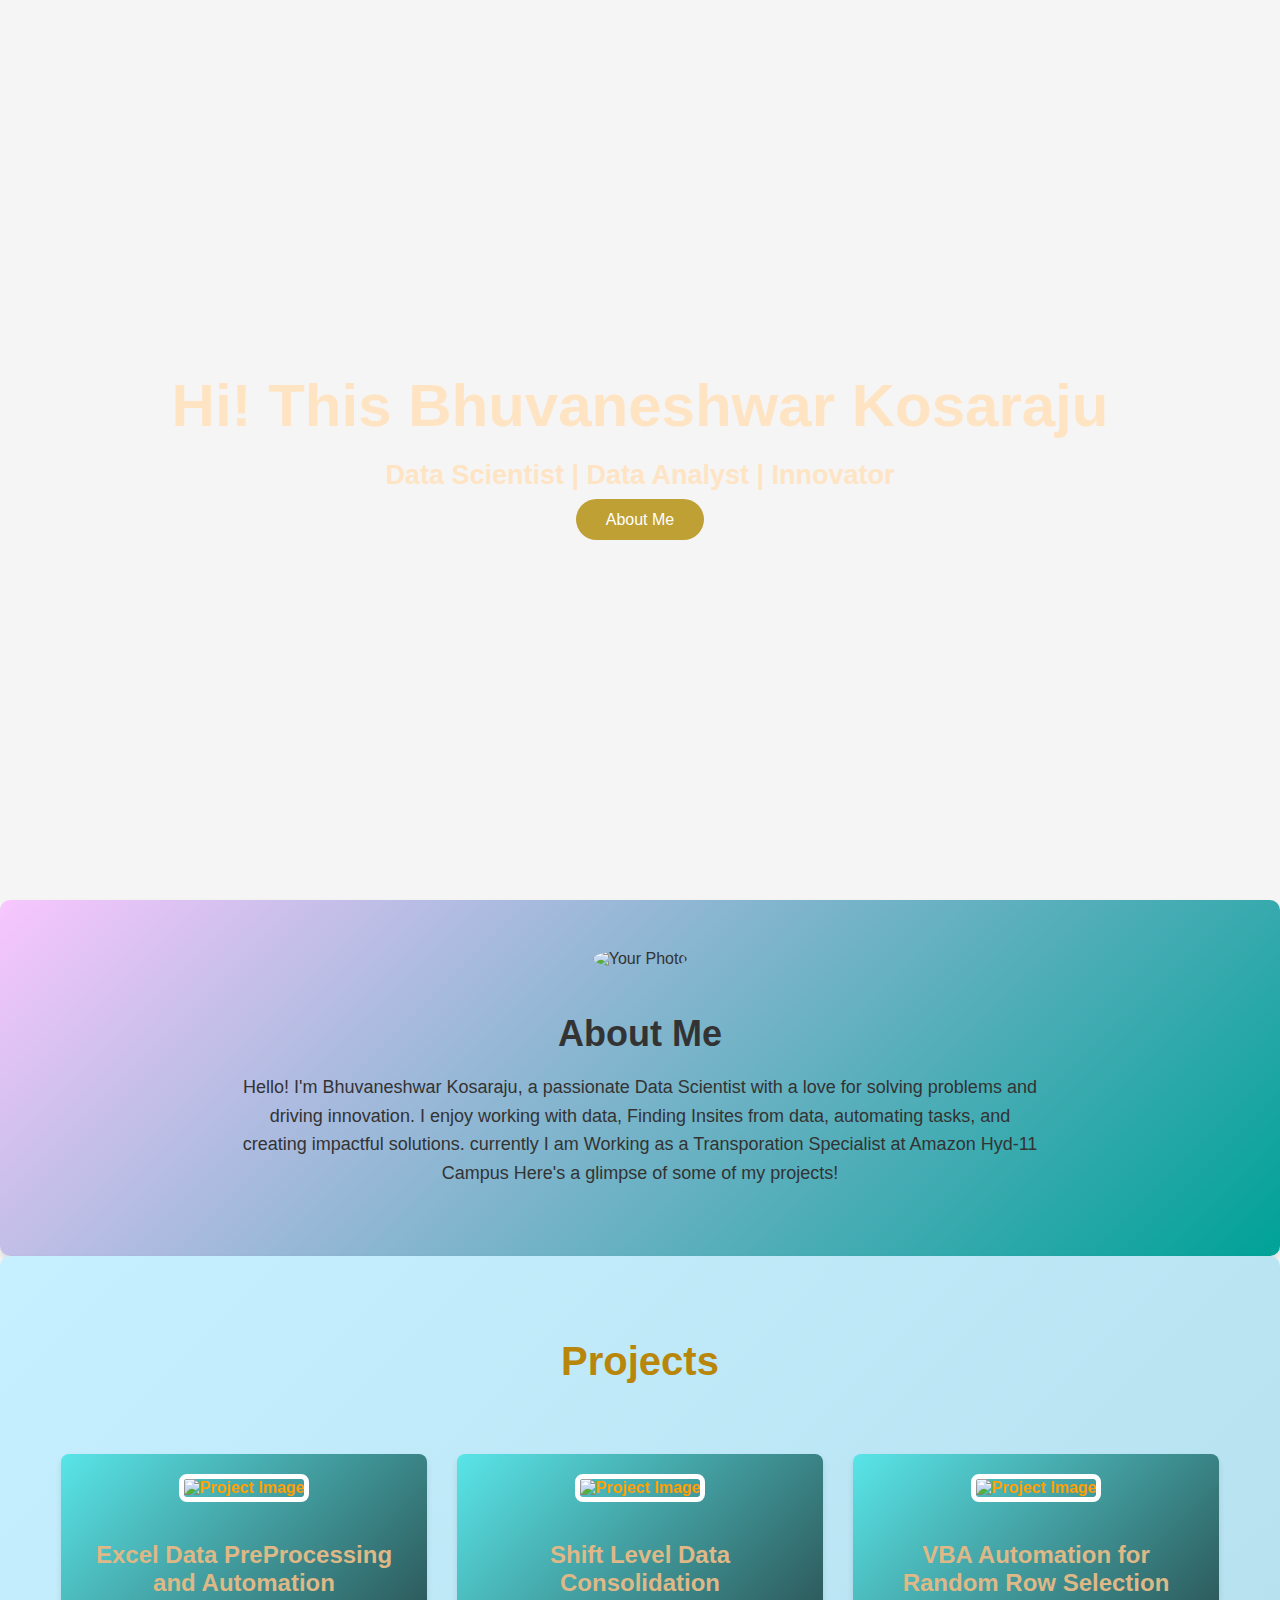
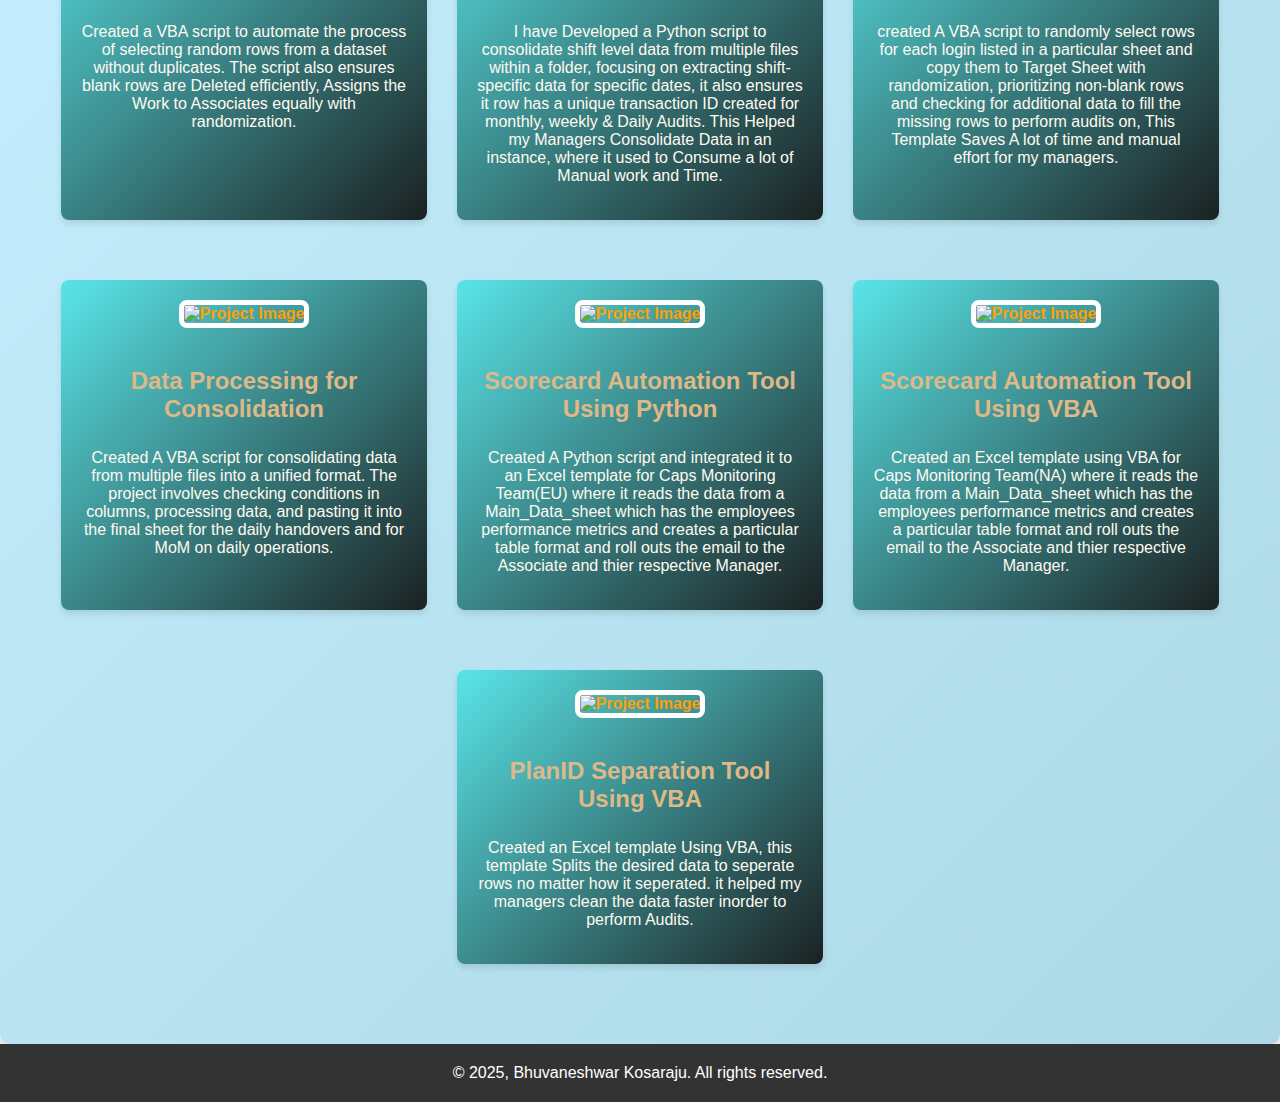
==== index.html @ a9dc3c1d "Add files via upload" ====
<!DOCTYPE html>
<html lang="en">
<head>
    <meta charset="UTF-8">
    <meta name="viewport" content="width=device-width, initial-scale=1.0">
    <meta http-equiv="X-UA-Compatible" content="ie=edge">
    <title>Your Portfolio</title>
    <link rel="stylesheet" href="styles.css">
</head>
<body>

    <!-- Top Section (with Background Image) -->
    <header>
        <div class="header-content">
            <h1>Hi! This Bhuvaneshwar Kosaraju</h1>
            <p>Data Scientist | Data Analyst | Innovator </p>
            <a href="#about" class="cta-button">About Me</a>
        </div>
    </header>

    <!-- About Me Section -->
    <section id="about">
        <div class="container">
            <div class="about-content">
                <img src="C:\Users\shiva\OneDrive\Desktop\My Portfolio\Images\WhatsApp Image 2025-01-09 at 8.52.09 AM (1).jpeg" alt="Your Photo" class="about-photo">
                <h2>About Me</h2>
                <p>Hello! I'm Bhuvaneshwar Kosaraju, a passionate Data Scientist with a love for solving problems and driving innovation. I enjoy working with data, Finding Insites from data, automating tasks, and creating impactful solutions. currently I am Working as a Transporation Specialist at Amazon Hyd-11 Campus Here's a glimpse of some of my projects!
                </p>
            </div>
        </div>
    </section>

    <!-- Projects Section -->
    <section id="projects">
        <div class="container">
            <h2>Projects</h2>


            <div class="project">
                <a href="https://github.com/yourusername/project2" target="_blank">
                    
                    <img src="C:\Users\shiva\OneDrive\Desktop\My Portfolio\Images\Sorting_Automation.jpg" alt="Project Image">
                </a>
                <h3>Excel Data PreProcessing and Automation</h3>
                <p>Created a VBA script to automate the process of selecting random rows from a dataset without duplicates. The script also ensures blank rows are Deleted efficiently, Assigns the Work to Associates equally with randomization.</p>
            </div>

            <div class="project">
                <a href="https://github.com/yourusername/project1" target="_blank">
                    <img src="https://files.oaiusercontent.com/file-94FGf6BtpoTuMNKtYDAn9U?se=2025-01-09T03%3A57%3A19Z&sp=r&sv=2024-08-04&sr=b&rscc=max-age%3D604800%2C%20immutable%2C%20private&rscd=attachment%3B%20filename%3Daf3464da-5b33-4d85-a0a3-fbdc056dc2aa.webp&sig=%2BvxznrYxrNLMMWrGOl1AGCGuSDnQQWJSO8FH7sj/WOE%3D" alt="Project Image">
                </a>
                <h3>Shift Level Data Consolidation</h3>
                <p>I have Developed a Python script to consolidate shift level data from multiple files within a folder, focusing on extracting shift-specific data for specific dates, it also ensures it row has a unique transaction ID created for monthly, weekly & Daily Audits. This Helped my Managers Consolidate Data in an instance, where it used to Consume a lot of Manual work and Time.</p>
            </div>


            <div class="project">
                <a href="https://github.com/yourusername/project3" target="_blank">
                    <img src="https://files.oaiusercontent.com/file-E7sd37WwVdEyYaXYEFrz3q?se=2025-01-09T04%3A01%3A50Z&sp=r&sv=2024-08-04&sr=b&rscc=max-age%3D604800%2C%20immutable%2C%20private&rscd=attachment%3B%20filename%3D208f13ed-8971-4309-9fc9-f2461e6640fd.webp&sig=twFI0vEcVFL30NuteVMaxgVmJ2KDRAXG9dpJbfsmZOA%3D" alt="Project Image">
                </a>
                <h3>VBA Automation for Random Row Selection</h3>
                <p>created A VBA script to randomly select rows for each login listed in a particular sheet and copy them to Target Sheet with randomization, prioritizing non-blank rows and checking for additional data to fill the missing rows to perform audits on, This Template Saves A lot of time and manual effort for my managers. </p>
            </div>

            <div class="project">
                <a href="https://github.com/yourusername/project4" target="_blank">
                    <img src="https://media.istockphoto.com/id/1479759169/photo/data-science-and-big-data-technology-data-scientist-computing-analysing-and-visualizing.jpg?s=1024x1024&w=is&k=20&c=ZUxS3eihqgOiCQE-f1N7ZX494XC-Q2aGHoxjeaOrp2A=" alt="Project Image">
                </a>
                <h3>Data Processing for Consolidation</h3>
                <p>Created A VBA script for consolidating data from multiple files into a unified format. The project involves checking conditions in columns, processing data, and pasting it into the final sheet for the daily handovers and for MoM on daily operations.</p>
            </div>

            <div class="project">
                <a href="https://github.com/yourusername/project4" target="_blank">
                    <img src="https://media.istockphoto.com/id/2149750778/photo/businesswomen-analyze-chart-data-business-on-a-visual-screen-dashboard-laptop-technology.jpg?s=1024x1024&w=is&k=20&c=qz5gKURYk1E10Z_hnRpcgam9UGtzh82Wfs39ZZuvvuE=" alt="Project Image">
                </a>
                <h3>Scorecard Automation Tool Using Python</h3>
                <p>Created A Python script and integrated it to an Excel template for Caps Monitoring Team(EU) where it reads the data from a Main_Data_sheet which has the employees performance metrics and creates a particular table format and roll outs the email to the Associate and thier respective Manager.</p>
            </div>

            <div class="project">
                <a href="https://github.com/yourusername/project4" target="_blank">
                    <img src="https://media.istockphoto.com/id/2165749190/photo/digital-marketing-for-promotion-of-products-with-social-media-email-website-and-channel.jpg?s=1024x1024&w=is&k=20&c=V2-XT9tSBxpPejstU89dpdEamB9hrrlQe0vtmE48oSs=" alt="Project Image">
                </a>
                <h3>Scorecard Automation Tool Using VBA</h3>
                <p>Created an Excel template using VBA for Caps Monitoring Team(NA) where it reads the data from a Main_Data_sheet which has the employees performance metrics and creates a particular table format and roll outs the email to the Associate and thier respective Manager.</p>
            </div>

            <div class="project">
                <a href="https://github.com/yourusername/project4" target="_blank">
                    <img src="https://media.istockphoto.com/id/2156198391/photo/businessman-using-kpi-dashboard-management-data-system-kpi-connected-in-database-for-follow.jpg?s=1024x1024&w=is&k=20&c=XZhJPI8hCxgzDo8dUZffh2-rXQcnj4JGdgA9BrkSqK4=" alt="Project Image">
                </a>
                <h3>PlanID Separation Tool Using VBA</h3>
                <p>Created an Excel template Using VBA, this template Splits the desired data to seperate rows no matter how it seperated. it helped my managers clean the data faster inorder to perform Audits. </p>
            </div>

        </div>
    </section>

    <!-- Footer -->
    <footer>
        <div class="container">
            <p>&copy; 2025, Bhuvaneshwar Kosaraju. All rights reserved.</p>
        </div>
    </footer>

</body>
</html>
---- styles.css ----
/* General Styles */
body {
    font-family: Arial, sans-serif;
    margin: 0;
    padding: 0;
    background-color: #f5f5f5;
    color: #333;
}

/* Header Section (Full Background Image) */
header {
    background-image: url('https://img.freepik.com/free-photo/representation-user-experience-interface-design_23-2150169861.jpg?t=st=1736391123~exp=1736394723~hmac=24cfacd3641bd2f96f8624d2513fc43bcbc37c42344c4af6e9c63462a4542c0a&w=996'); /* Random placeholder image */
    background-size: cover;
    background-position: center;
    height: 100vh;
    display: flex;
    justify-content: center;
    align-items: center;
    text-align: center;
    color: white;
}

header h1 {
    font-size: 60px;
    font-weight: bold;
    margin: 0;
    color:bisque;
}

header p {
    font-size: 27px;
    font-weight: bold;
    margin: 20px 0;
    color:bisque;
}

.cta-button {
    padding: 12px 30px;
    background-color: #bea034;
    color: white;
    text-decoration: none;
    font-weight: 500;
    border-radius: 30px;
    transition: background-color 0.3s ease;
}

.cta-button:hover {
    background-color: #ff6f00;
}

/* About Me Section */
#about {
    padding: 50px 0;
    background: linear-gradient(135deg, #f8c6ff, #00a297); /* Light gradient colors */
    padding: 50px 0;
    color: chocolateblue;
    text-align: center;
    border-radius: 10px;
    box-shadow: 0 4px 6px rgba(0, 0, 0, 0.1);
}

#about .container {
    display: flex;
    justify-content: center;
    align-items: center;
    flex-direction: column;
    text-align: center;
}

.about-photo {
    border-radius: 50%;
    width: 120px;
    height: 150px;
    margin-bottom: 15px;
}

.about-content h2 {
    font-size: 36px;
    margin-bottom: 15px;
}

.about-content p {
    font-size: 18px;
    max-width: 800px;
    line-height: 1.6;
}

/* Projects Section */
#projects {
    padding: 50px 0;
    background: linear-gradient(135deg, #c6f0ff, #add8e6); /* Light gradient colors */
    color: #333;
    text-align: center;
    border-radius: 10px;
    box-shadow: 0 4px 6px rgba(0, 0, 0, 0.1);
    display: flex;
    flex-direction: column;
    align-items: center;
}

#projects h2 {
    text-align: center;
    color: darkgoldenrod;
    font-size: 40px;
    margin-bottom: 40px;
    width: 100%;
}

/* Container for Projects */
.container {
    display: flex;
    flex-wrap: wrap;
    gap: 30px;
    justify-content: center;
    width: 100%;
    max-width: 1200px;
    margin: 0 auto;
}

.project {
    background: linear-gradient(135deg, #59e5e8, #1b2122); /* Black gradient background */
    box-shadow: 0 4px 6px rgba(0, 0, 0, 0.1);
    width: calc(33% - 30px); /* Three projects per row */
    padding: 20px;
    text-align: center;
    margin-bottom: 30px;
    border-radius: 8px;
    box-sizing: border-box;
    display: flex;
    flex-direction: column;
    align-items: center;
    justify-content: flex-start;
    color: floralwhite; /* Set text color to Floral White */
}

.project img {
    width: 300px;  /* Fixed width */
    height: 200px; /* Fixed height */
    object-fit: cover; /* Ensure image is cropped to fit */
    border-radius: 8px;
    margin-bottom: 15px; /* Space between image and text */
    border: 5px solid white; /* Small white border around the image */
    transition: transform 0.3s ease;
}

.project img:hover {
    transform: scale(1.05);
}

.project h3 {
    font-size: 24px;
    color:burlywood; /* Text color */
    margin-bottom: 10px; /* Adjust space between title and description */
}

.project p {
    font-size: 16px;
    color: floralwhite; /* Text color */
    margin-bottom: 15px;
}

.project a {
    text-decoration: none;
    color: #ff9f00;
    font-weight: bold;
    transition: color 0.3s ease;
}

.project a:hover {
    color: #ff6f00;
}

/* Clearfix for each row of projects */
.project:nth-child(3n + 1) {
    clear: both;
}

/* Responsiveness for smaller screens */
@media (max-width: 768px) {
    .project {
        width: calc(50% - 30px); /* Two projects per row on medium screens */
    }
}

@media (max-width: 480px) {
    .project {
        width: calc(100% - 30px); /* One project per row on small screens */
    }
}


/* Footer Section */
footer {
    background-color: #333;
    color: white;
    text-align: center;
    padding: 20px 0;
}

footer p {
    margin: 0;
    font-size: 16px;
}
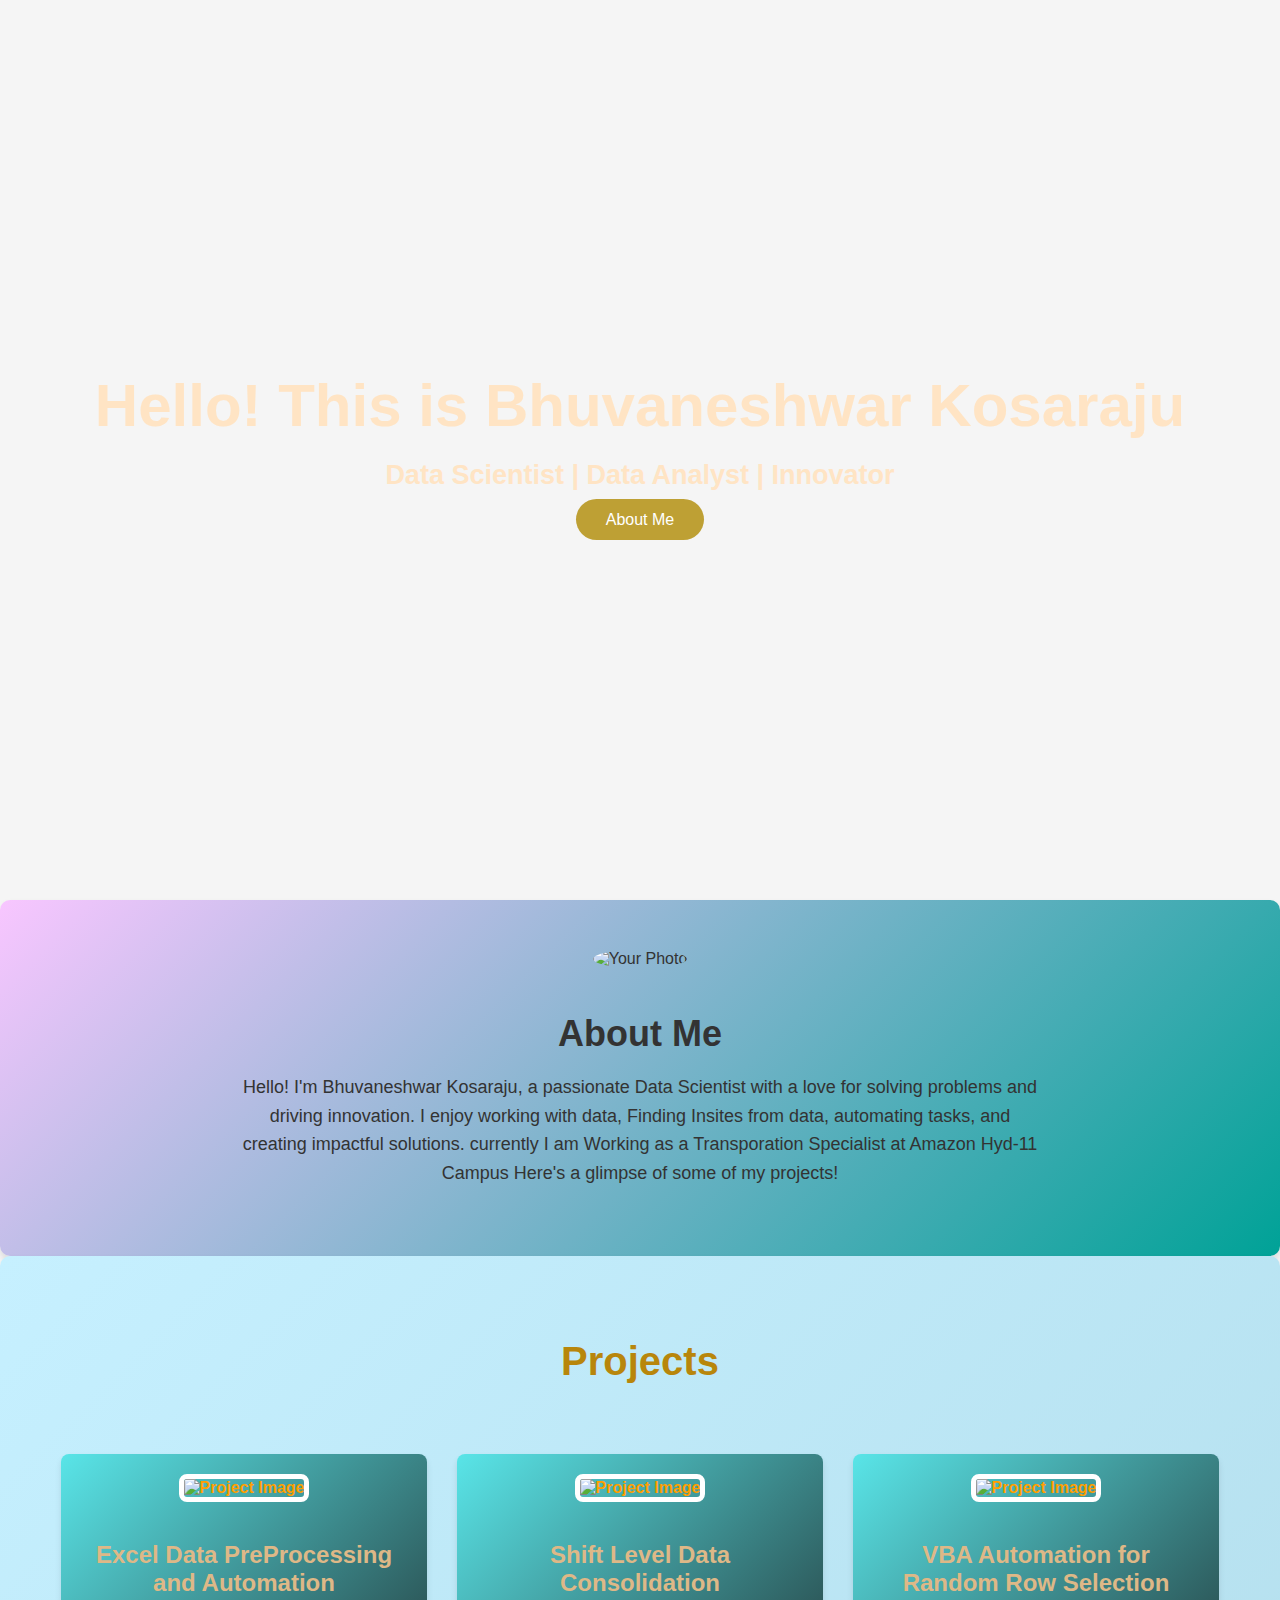
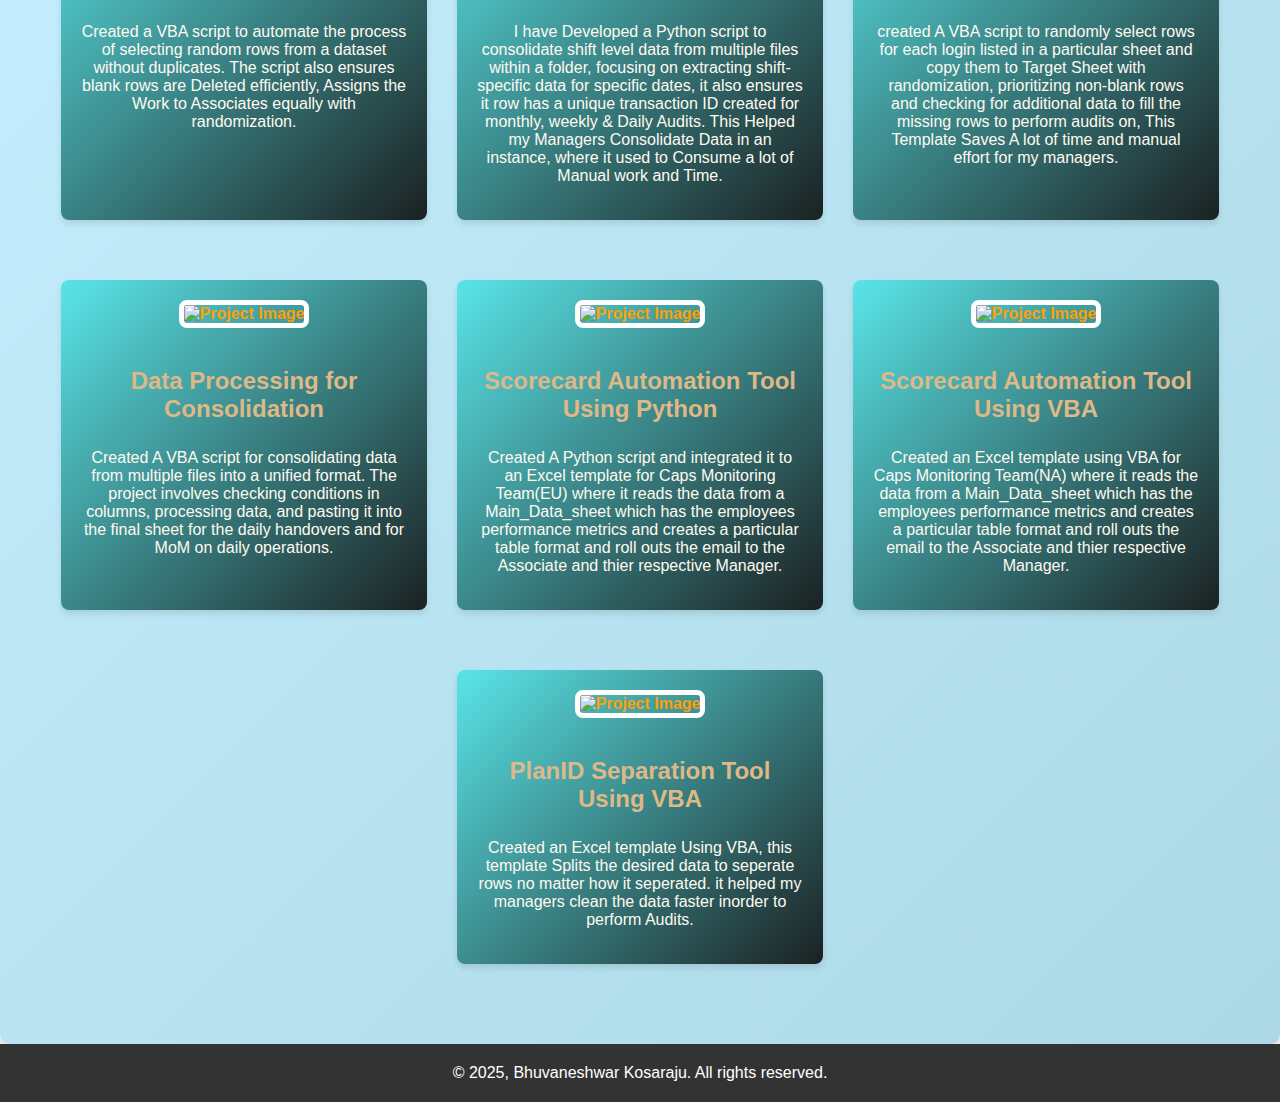
==== commit 1c1150a5: "index.html" ====
--- a/index.html
+++ b/index.html
@@ -12,7 +12,7 @@
     <!-- Top Section (with Background Image) -->
     <header>
         <div class="header-content">
-            <h1>Hi! This Bhuvaneshwar Kosaraju</h1>
+            <h1>Hello! This is Bhuvaneshwar Kosaraju</h1>
             <p>Data Scientist | Data Analyst | Innovator </p>
             <a href="#about" class="cta-button">About Me</a>
         </div>
@@ -22,7 +22,7 @@
     <section id="about">
         <div class="container">
             <div class="about-content">
-                <img src="C:\Users\shiva\OneDrive\Desktop\My Portfolio\Images\WhatsApp Image 2025-01-09 at 8.52.09 AM (1).jpeg" alt="Your Photo" class="about-photo">
+                <img src="https://media.licdn.com/dms/image/v2/D5603AQGaIJClnuaABg/profile-displayphoto-shrink_800_800/profile-displayphoto-shrink_800_800/0/1715430348937?e=1741824000&v=beta&t=X1xCsk79uSNKUZCZ1LN7Wgk1Dw1lZdeh2GiQrpB4G_Y" alt="Your Photo" class="about-photo">
                 <h2>About Me</h2>
                 <p>Hello! I'm Bhuvaneshwar Kosaraju, a passionate Data Scientist with a love for solving problems and driving innovation. I enjoy working with data, Finding Insites from data, automating tasks, and creating impactful solutions. currently I am Working as a Transporation Specialist at Amazon Hyd-11 Campus Here's a glimpse of some of my projects!
                 </p>
@@ -39,7 +39,7 @@
             <div class="project">
                 <a href="https://github.com/yourusername/project2" target="_blank">
                     
-                    <img src="C:\Users\shiva\OneDrive\Desktop\My Portfolio\Images\Sorting_Automation.jpg" alt="Project Image">
+                    <img src="https://github.com/BhuvaneshwarKosaraju/My_Portfolio/blob/main/Sorting_Automation.jpg" alt="Project Image">
                 </a>
                 <h3>Excel Data PreProcessing and Automation</h3>
                 <p>Created a VBA script to automate the process of selecting random rows from a dataset without duplicates. The script also ensures blank rows are Deleted efficiently, Assigns the Work to Associates equally with randomization.</p>
